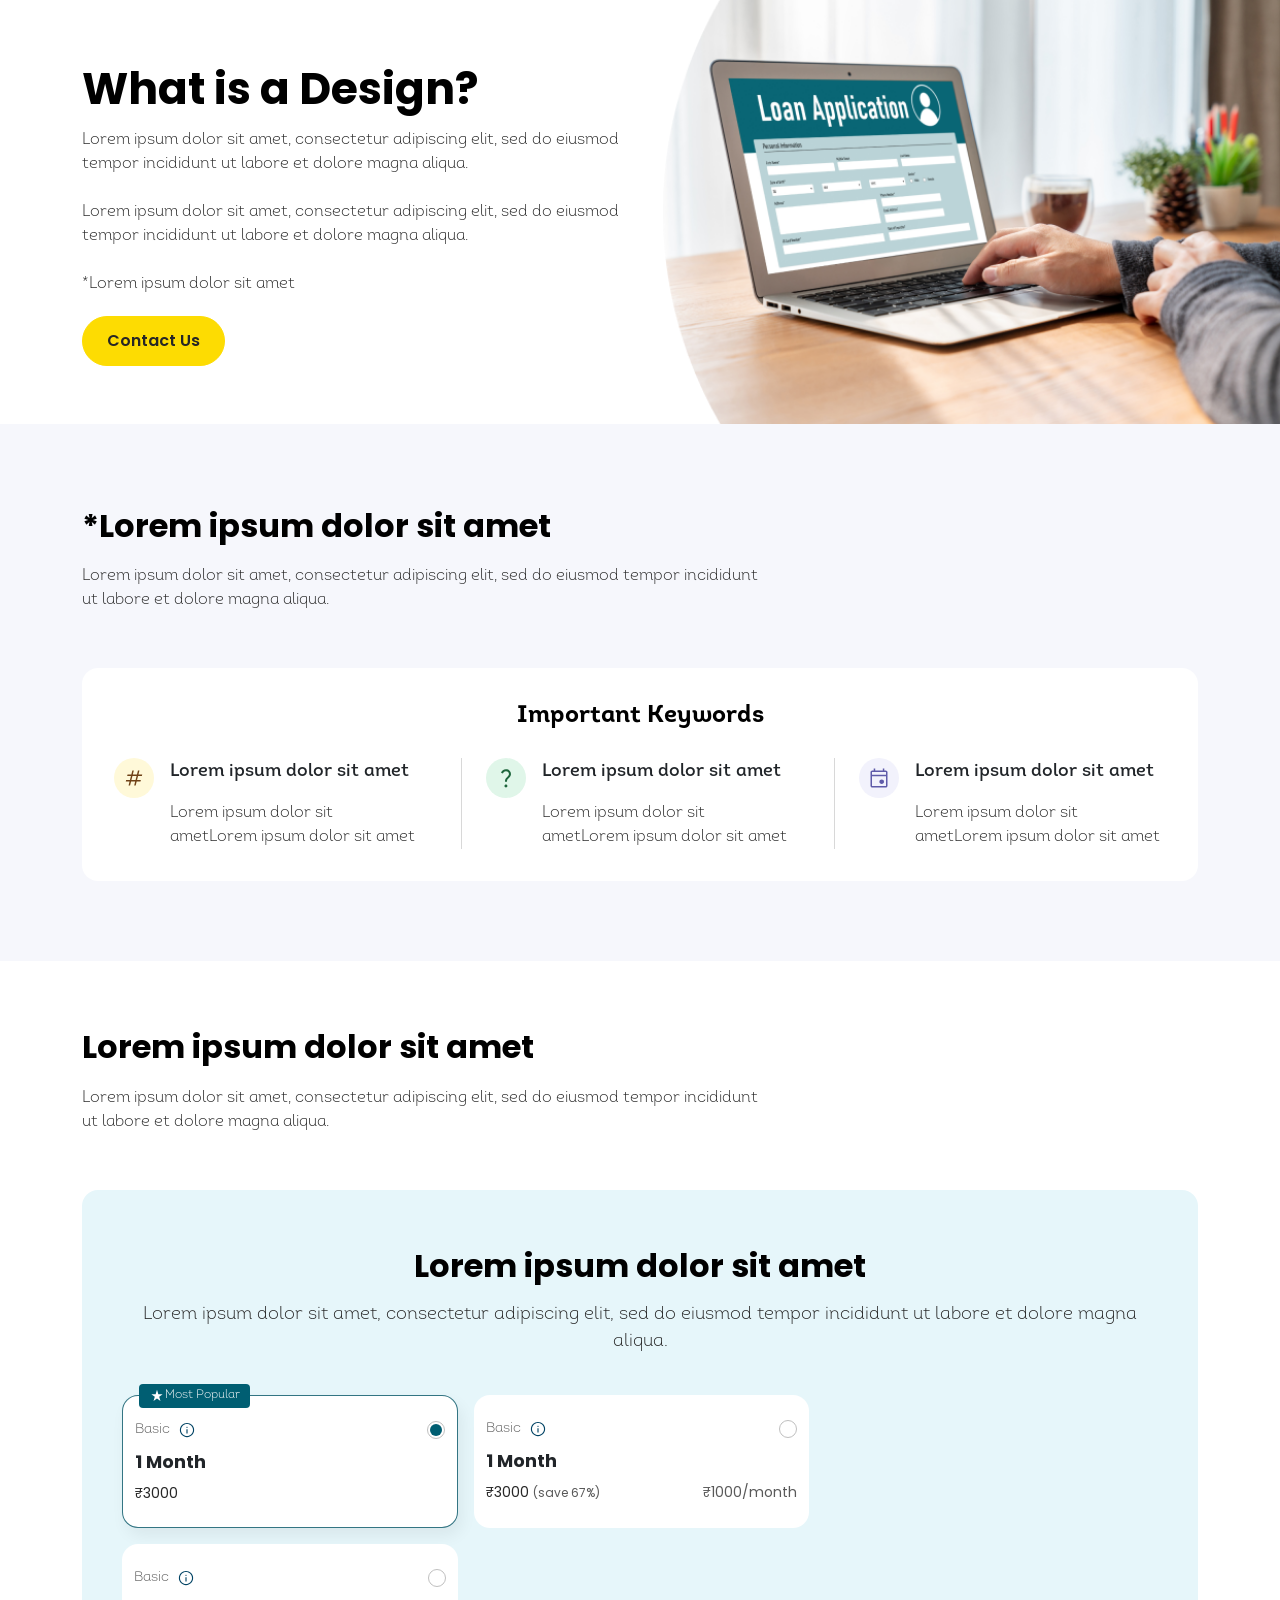
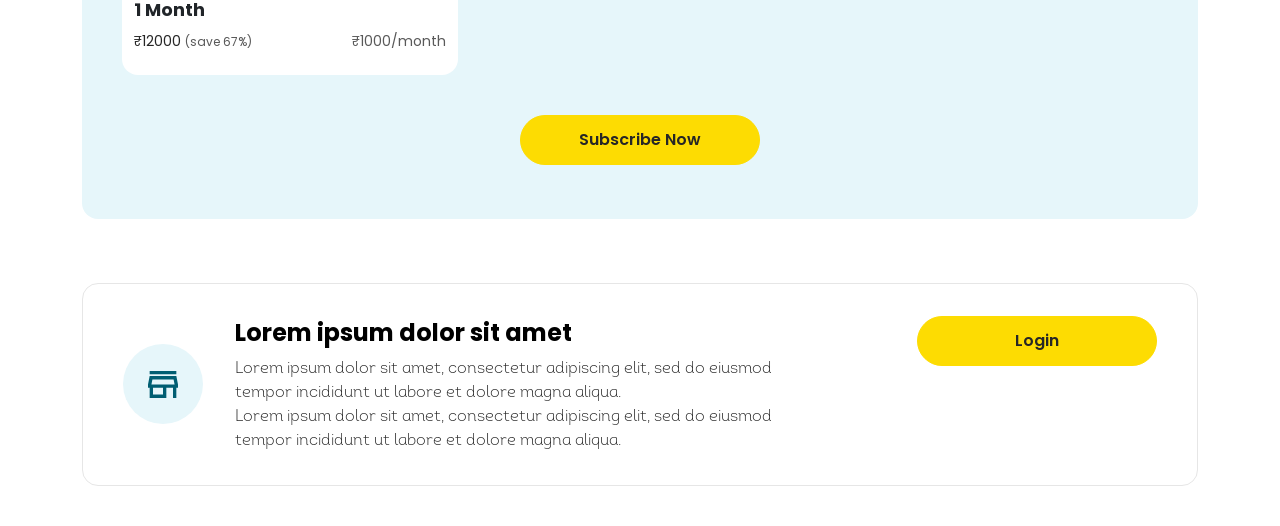
==== ladingpage.html @ c0a44040 "Landing page updated" ====
<!DOCTYPE html>
<html lang="en">
    <head>
        <meta charset="UTF-8">
        <meta name="viewport" content="width=device-width, initial-scale=1.0">
        <title>Document</title>
        <link rel="preconnect" href="https://fonts.googleapis.com">
        <link rel="preconnect" href="https://fonts.gstatic.com" crossorigin>
        <link
            href="https://fonts.googleapis.com/css2?family=Poppins:ital,wght@0,100;0,200;0,300;0,400;0,500;0,600;0,700;0,800;0,900;1,100;1,200;1,300;1,400;1,500;1,600;1,700;1,800;1,900&display=swap"
            rel="stylesheet">
        <link
            href="https://cdn.jsdelivr.net/npm/bootstrap@5.3.8/dist/css/bootstrap.min.css"
            rel="stylesheet"
            integrity="sha384-sRIl4kxILFvY47J16cr9ZwB07vP4J8+LH7qKQnuqkuIAvNWLzeN8tE5YBujZqJLB"
            crossorigin="anonymous">
        <link rel="stylesheet" href="Assets/base.css">
    </head>
    <body>
        <main>
            <section class="banner-section">
                <div class="banner-section__image d-md-none">
                    <img class="h-100" src="img/Ellipse 126mobile.png"
                        alt="banner-image">
                </div>
                <div class="container">
                    <div class="row">
                        <div class="col-md-6">
                            <div class="banner-section__content">

                                <h1 class="h1 poppins-bold mb-2">What is a
                                    Design?</h1>
                                <p class="font-16 mb-4">Lorem ipsum dolor sit
                                    amet, consectetur adipiscing elit, sed do
                                    eiusmod tempor incididunt ut labore et
                                    dolore magna aliqua.</p>
                                <p class="font-16 mb-4">Lorem ipsum dolor sit
                                    amet, consectetur adipiscing elit, sed do
                                    eiusmod tempor incididunt ut labore et
                                    dolore magna aliqua.</p>
                                <p class="font-16 mb-20"> *Lorem ipsum dolor sit
                                    amet</p>
                                <a href="#" class="btn btn-fill">Contact Us</a>
                            </div>
                        </div>
                    </div>
                </div>
                <div class="banner-section__image d-none d-md-block">
                    <img class="h-100" src="img/Ellipse 1261.png"
                        alt="banner-image">
                </div>
            </section>

            <section class="section-padding important">
                <div class="container">
                    <div class="row mb-5">
                        <div class="col-12">
                            <div class="important__header">
                                <h2 class="h2 mb-3">*Lorem ipsum dolor sit
                                    amet</h2>
                                <p class="font-16 ">Lorem ipsum dolor sit amet,
                                    consectetur adipiscing elit, sed do eiusmod
                                    tempor incididunt ut labore et dolore magna
                                    aliqua.</p>

                            </div>
                        </div>
                    </div>
                    <div class="row">
                        <div class="col-12">
                            <div class="important__content">
                                <h3 class="h3 text-center mb-4">Important
                                    Keywords</h3>
                                <div
                                    class="important__card-container d-flex flex-wrap flex-md-nowrap gap-3">
                                    <div class="important__card d-flex gap-3">
                                        <div class="important__card-img">
                                            <img src="img/Frame 1000004925.svg"
                                                alt="card-image">
                                        </div>
                                        <div class="important__card-content">
                                            <h4 class="h4 mb-3">Lorem ipsum
                                                dolor sit
                                                amet</h4>
                                            <p class="font-16 mb-0">Lorem ipsum
                                                dolor sit ametLorem ipsum dolor
                                                sit amet</p>
                                        </div>
                                    </div>
                                    <div class="important__card d-flex gap-3">
                                        <div class="important__card-img">
                                            <img src="img/Frame 10000049252.svg"
                                                alt="card-image">
                                        </div>
                                        <div class="important__card-content">
                                            <h4 class="h4 mb-3">Lorem ipsum
                                                dolor sit
                                                amet</h4>
                                            <p class="font-16 mb-0">Lorem ipsum
                                                dolor sit ametLorem ipsum dolor
                                                sit amet</p>
                                        </div>
                                    </div>
                                    <div class="important__card d-flex gap-3">
                                        <div class="important__card-img">
                                            <img src="img/Frame 10000049253.svg"
                                                alt="card-image">
                                        </div>
                                        <div class="important__card-content">
                                            <h4 class="h4 mb-3">Lorem ipsum
                                                dolor sit
                                                amet</h4>
                                            <p class="font-16 mb-0">Lorem ipsum
                                                dolor sit ametLorem ipsum dolor
                                                sit amet</p>
                                        </div>
                                    </div>

                                </div>
                            </div>
                        </div>
                    </div>
                </div>
            </section>
            <section class="site">
                <div class="container">
                    <div class="row mb-5">
                        <div class="col-12">
                            <div class="important__header">
                                <h2 class="h2 mb-3">Lorem ipsum dolor sit
                                    amet</h2>
                                <p class="font-16 ">Lorem ipsum dolor sit amet,
                                    consectetur adipiscing elit, sed do eiusmod
                                    tempor incididunt ut labore et dolore magna
                                    aliqua.</p>

                            </div>
                        </div>
                    </div>
                    <div class="row">
                        <div class="col-12">
                            <div class="site__content">
                                <div class="site__content-header">

                                    <h3 class="h2 mb-12">Lorem ipsum dolor sit
                                        amet</h3>
                                    <p class="font-18 mb-0">Lorem ipsum dolor
                                        sit
                                        amet,
                                        consectetur adipiscing elit, sed do
                                        eiusmod
                                        tempor incididunt ut labore et dolore
                                        magna
                                        aliqua.</p>
                                </div>
                                <div
                                    class="site__content-cards mb-40 d-flex flex-wrap gap-3">
                                    <div class="site__content-card active">
                                        <div class="pill">
                                            <img src="img/star_rate.svg"
                                                alt="card-image">
                                            <p
                                                class="font-12 mb-0 fnt-regular clr-white">Most
                                                Popular</p>
                                        </div>
                                        <div class="d-flex gap-3">
                                            <div
                                                class="site__content-card-header mb-2 w-100 d-flex gap-2 align-items-center justify-content-between">
                                                <div
                                                    class="site__content-card-header-icon d-flex gap-2 align-items-center">

                                                    <p
                                                        class="font-14 mb-0 fnt-regular clr-gry">Basic</p>
                                                    <img
                                                        class="icon-info"
                                                        src="img/info.svg"
                                                        alt="card-image">
                                                </div>
                                                <div
                                                    class="site__content-card-header-radio-button">
                                                    <div
                                                        class=" d-flex">
                                                        <input
                                                            class="form-check-input visually-hidden"
                                                            type="radio"
                                                            name="exampleRadios"
                                                            id="exampleRadios1"
                                                            value="option1"
                                                            checked>
                                                        <label
                                                            class="form-check-label"
                                                            for="exampleRadios1">

                                                        </label>
                                                    </div>
                                                </div>
                                            </div>
                                        </div>
                                        <div
                                            class="site__content-card-content">
                                            <h4
                                                class="h4 mb-2 font-poppins fnt-bold">1
                                                Month</h4>
                                            <p
                                                class="font-14 font-poppins-regular clr-black mb-0">₹3000</p>
                                        </div>
                                    </div>
                                    <div class="site__content-card ">
                                        <div class="d-flex gap-3">
                                            <div
                                                class="site__content-card-header mb-2 w-100 d-flex gap-2 align-items-center justify-content-between">
                                                <div
                                                    class="site__content-card-header-icon d-flex gap-2 align-items-center">

                                                    <p
                                                        class="font-14 mb-0 fnt-regular clr-gry">Basic</p>
                                                    <img
                                                        class="icon-info"
                                                        src="img/info.svg"
                                                        alt="card-image">
                                                </div>
                                                <div
                                                    class="site__content-card-header-radio-button">
                                                    <div
                                                        class=" d-flex">
                                                        <input
                                                            class="form-check-input visually-hidden"
                                                            type="radio"
                                                            name="exampleRadios"
                                                            id="exampleRadios2"
                                                            value="option1">
                                                        <label
                                                            class="form-check-label"
                                                            for="exampleRadios2">

                                                        </label>
                                                    </div>
                                                </div>
                                            </div>
                                        </div>
                                        <div
                                            class="site__content-card-content">
                                            <h4
                                                class="h4 mb-2 font-poppins fnt-bold">1
                                                Month</h4>

                                            <div
                                                class="site__content-card-content-price d-flex gap-2 align-items-center justify-content-between">
                                                <p
                                                    class="font-14 font-poppins-regular clr-black mb-0">₹3000
                                                    <span
                                                        class="font-12 font-poppins-regular clr-gray">(save
                                                        67%)</span></p>
                                                <p
                                                    class="font-14 mb-0 font-poppins-regular clr-gray">₹1000/month</p>
                                            </div>
                                        </div>
                                    </div>
                                    <div class="site__content-card ">
                                        <div class="d-flex gap-3">
                                            <div
                                                class="site__content-card-header mb-2 w-100 d-flex gap-2 align-items-center justify-content-between">
                                                <div
                                                    class="site__content-card-header-icon d-flex gap-2 align-items-center">

                                                    <p
                                                        class="font-14 mb-0 fnt-regular clr-gry">Basic</p>
                                                    <img
                                                        class="icon-info"
                                                        src="img/info.svg"
                                                        alt="card-image">
                                                </div>
                                                <div
                                                    class="site__content-card-header-radio-button">
                                                    <div
                                                        class=" d-flex">
                                                        <input
                                                            class="form-check-input visually-hidden"
                                                            type="radio"
                                                            name="exampleRadios"
                                                            id="exampleRadios3"
                                                            value="option1">
                                                        <label
                                                            class="form-check-label"
                                                            for="exampleRadios3">

                                                        </label>
                                                    </div>
                                                </div>
                                            </div>
                                        </div>
                                        <div
                                            class="site__content-card-content">
                                            <h4
                                                class="h4 mb-2 font-poppins fnt-bold">1
                                                Month</h4>
                                            <div
                                                class="site__content-card-content-price d-flex gap-2 align-items-center justify-content-between">
                                                <p
                                                    class="font-14 font-poppins-regular clr-black mb-0">₹12000
                                                    <span
                                                        class="font-12 font-poppins-regular clr-gray">(save
                                                        67%)</span></p>
                                                <p
                                                    class="font-14 mb-0 font-poppins-regular clr-gray">₹1000/month</p>
                                            </div>
                                        </div>
                                    </div>
                                </div>
                                <div
                                    class="site__content-footer d-flex justify-content-center">
                                    <button
                                        class="btn btn-fill w-fixed">Subscribe
                                        Now</button>
                                </div>
                            </div>
                        </div>
                    </div>
                </div>
            </section>

            <section class=" login mb-40">
                <div class="container">
                    <div class="login__container">
                        <div class="row justify-content-between">
                            <div class="col-md-8">
                                <div
                                    class="login__content text-center text-md-start">
                                    <div class="login__content-img">

                                        <img src="img/Group 1000004913.svg"
                                            alt="logo">
                                    </div>
                                    <div class="login__content-wrapper">
                                        <h2 class="h3 mb-0 mb-md-2">Lorem ipsum
                                            dolor
                                            sit
                                            amet</h2>
                                        <p
                                            class="font-16 mb-0 d-none d-md-block">Lorem
                                            ipsum
                                            dolor
                                            sit amet, consectetur adipiscing
                                            elit,
                                            sed do eiusmod tempor incididunt ut
                                            labore et dolore magna aliqua.</p>
                                        <p
                                            class="font-16 mb-0 d-none d-md-block">Lorem
                                            ipsum
                                            dolor
                                            sit amet, consectetur adipiscing
                                            elit,
                                            sed do eiusmod tempor incididunt ut
                                            labore et dolore magna aliqua.</p>

                                    </div>

                                </div>
                            </div>
                            <div class="col-md-3">
                                <div class="login__button">
                                    <div
                                        class="d-md-none mt-3 text-center mb-3 ">
                                        <p class="font-16 mb-0">Lorem ipsum
                                            dolor
                                            sit amet, consectetur adipiscing
                                            elit,
                                            sed do eiusmod tempor incididunt ut
                                            labore et dolore magna aliqua.</p>
                                        <p class="font-16 mb-0">Lorem ipsum
                                            dolor
                                            sit amet, consectetur adipiscing
                                            elit,
                                            sed do eiusmod tempor incididunt ut
                                            labore et dolore magna aliqua.</p>
                                    </div>
                                    <div
                                        class="d-flex justify-content-center justify-content-md-end">
                                        <a href="#"
                                            class=" w-100 btn btn-fill w-fixed ml-md-auto">Login</a>
                                    </div>

                                    <div class="d-md-none mt-3 text-center">
                                        <p class="font-16 mb-0">Lorem ipsum
                                            dolor
                                            sit amet, consectetur adipiscing
                                            elit,
                                            sed do eiusmod tempor incididunt ut
                                            labore et dolore magna aliqua.</p>
                                        <p class="font-16 mb-0">Lorem ipsum
                                            dolor
                                            sit amet, consectetur adipiscing
                                            elit,
                                            sed do eiusmod tempor incididunt ut
                                            labore et dolore magna aliqua.</p>
                                    </div>
                                </div>
                            </div>

                        </div>
                    </div>
                </section>
            </main>
            <script
                src="https://cdn.jsdelivr.net/npm/bootstrap@5.3.8/dist/js/bootstrap.bundle.min.js"
                integrity="sha384-FKyoEForCGlyvwx9Hj09JcYn3nv7wiPVlz7YYwJrWVcXK/BmnVDxM+D2scQbITxI"
                crossorigin="anonymous"></script>
        </body>
    </html>
---- Assets/base.css ----
@charset "UTF-8";

/* src/scss/common/base.scss */
html {
  line-height: 1.15;
  -webkit-text-size-adjust: 100%;
}
body {
  margin: 0;
  font-family: "intro", sans-serif;
  font-optical-sizing: auto;
  font-weight: 400;
  font-style: normal;
}
main {
  display: block;
}
h1 {
  font-size: 2em;
  margin: 0.67em 0;
}
hr {
  box-sizing: content-box;
  height: 0;
  overflow: visible;
}
pre {
  font-family: monospace, monospace;
  font-size: 1em;
}
a {
  background-color: transparent;
  color: var(--color-link);
}
abbr[title] {
  border-bottom: none;
  text-decoration: underline;
  text-decoration: underline dotted;
}
b,
strong {
  font-weight: var(--font-body-weight-bold);
}
code,
kbd,
samp {
  font-family: monospace, monospace;
  font-size: 1em;
}
small {
  font-size: 80%;
}
sub,
sup {
  font-size: 75%;
  line-height: 0;
  position: relative;
  vertical-align: baseline;
}
sub {
  bottom: -0.25em;
}
sup {
  top: -0.5em;
}
img {
  border-style: none;
}
button,
input,
optgroup,
select,
textarea {
  font-family: inherit;
  font-size: 100%;
  line-height: 1.15;
  margin: 0;
}
button,
input {
  overflow: visible;
}
button,
select {
  text-transform: none;
}
button,
[type=button],
[type=reset],
[type=submit] {
  -webkit-appearance: button;
}
button::-moz-focus-inner,
[type=button]::-moz-focus-inner,
[type=reset]::-moz-focus-inner,
[type=submit]::-moz-focus-inner {
  border-style: none;
  padding: 0;
}
button:-moz-focusring,
[type=button]:-moz-focusring,
[type=reset]:-moz-focusring,
[type=submit]:-moz-focusring {
  outline: 1px dotted ButtonText;
}
fieldset {
  padding: 0.35em 0.75em 0.625em;
}
legend {
  box-sizing: border-box;
  color: inherit;
  display: table;
  max-width: 100%;
  padding: 0;
  white-space: normal;
}
progress {
  vertical-align: baseline;
}
textarea {
  overflow: auto;
}
[type=checkbox],
[type=radio] {
  box-sizing: border-box;
  padding: 0;
}
[type=number]::-webkit-inner-spin-button,
[type=number]::-webkit-outer-spin-button {
  height: auto;
}
[type=search] {
  -webkit-appearance: textfield;
  outline-offset: -2px;
}
[type=search]::-webkit-search-decoration {
  -webkit-appearance: none;
}
::-webkit-file-upload-button {
  -webkit-appearance: button;
  font: inherit;
}
details {
  display: block;
  transition: all 0.3s ease;
}
summary {
  display: list-item;
}
template {
  display: none;
}
[hidden] {
  display: none;
}
ul {
  list-style-type: none;
}
ol {
  margin-left: 18px;
}
li {
  margin-bottom: 8px;
  color: var(--color-text);
  font-size: calc(var(--font-body-scale) * 16px);
  line-height: 24px;
}
@media (max-width: 767px) {
  li {
    font-size: calc(var(--font-body-scale) * 14px);
    line-height: 22px;
  }
}
p {
  font-size: calc(var(--font-body-scale) * 16px);
  line-height: calc(var(--font-body-scale) * 1.3 * 16px);
  font-weight: var(--font-body-weight);
  margin-bottom: 8px;
  color: var(--color-black);
  word-break: break-word;
}
h2,
.h2 {
  font-size: 32px !important;
  font-weight: 700 !important;
  line-height: 140% !important;
  color: var(--color-b) !important;
  font-family: "Poppins", sans-serif !important;
}
h3,
.h3 {
  font-size: 24px !important;
  font-weight: 700 !important;
  line-height: 140% !important;
  color: var(--color-b) !important;
}
blockquote {
  font-size: calc(var(--font-body-scale) * 20px);
  line-height: calc(var(--font-body-scale) * 20px * 1.3);
  padding-block: 10px;
  padding-left: 24px;
  color: var(--color-text);
  position: relative;
  margin-bottom: 8px;
}
blockquote::before {
  content: "";
  display: block;
  width: 1px;
  height: 100%;
  background-color: rgba(var(--color-text-rgb));
  position: absolute;
  left: 0;
  top: 0;
}
select {
  border: none;
  width: 100%;
  font-size: calc(var(--font-body-scale) * 16px);
  line-height: calc(var(--font-body-scale) * 16px * 1.3);
  padding: 13px 30px 13px 18px;
  border: 1px solid var(--color-input-color);
  background-color: transparent;
  color: var(--color-input-color);
  -moz-appearance: none;
  -webkit-appearance: none;
  appearance: none;
  border-radius: var(--input-border-radius);
  position: relative;
  cursor: pointer;
}
@media screen and (max-width: 767px) {
  select {
    padding: 9px 38px 9px 18px;
  }
}
.clr-gry {
  color: var(--color-gray);
}
:root {
  --color-black: #262626;
  --color-primary: #046899;
  --color-link: #066A9B;
  --color-secondary: #FDDC02;
  --color-sidebar-background: #008A00;
  --color-white: #FFFFFF;
  --color-gray: #595959;
  --color-light-gray: #F7F9FA;
  --color-b: #000000;
  --color-green: #005E72;
}
footer {
  color: red;
}
header {
  color: pink;
}
.score-card {
  border-radius: 8px;
  box-shadow: 0 8px 30px rgba(31, 90, 133, 0.48);
  padding: 40px 0 0;
  text-align: center;
  overflow: hidden;
}
.score-card__title {
  font-size: 24px;
  line-height: 32px;
  color: var(--color-black);
  margin-bottom: 12px;
  font-weight: 700;
}
.score-card__wrapper {
  display: block;
}
.score-card__gauge {
  display: block;
  width: 260px;
  position: relative;
  margin: auto;
}
.score-card canvas {
  display: block;
  margin: 0 auto;
  max-width: 100%;
}
.score-card__range {
  display: flex;
  justify-content: space-between;
  font-size: 12px;
  color: #666;
  margin-top: 8px;
}
.score-card__score {
  font-size: 34px;
  font-weight: 600;
  color: #111;
  margin-top: 12px;
}
.score-card__canvas {
  display: block;
  width: 260px;
  height: 130px;
  position: relative;
  margin: auto;
}
.score-card__footer {
  display: flex;
  justify-content: space-between;
  align-items: center;
  margin-top: 24px;
  padding: 14px 24px;
  box-shadow: 0 8px 30px rgba(31, 90, 133, 0.48);
}
.np-report {
  padding: 28px 32px;
  border-radius: 8px;
}
.np-report--content {
  padding: 24px 32px;
  background:
    radial-gradient(
      circle at top right,
      #FFF8D4 0%,
      #FEEF93 100%);
}
.credit-score {
  background-color: var(--color-light-gray);
}
.chart-container {
  position: relative;
}
.chart-container__text {
  position: absolute;
  top: 50%;
  left: 50%;
  transform: translate(-50%, -50%);
  text-align: center;
  font-size: 16px;
  font-weight: bold;
}
.chart-contain-wrapper {
  padding: 16px 24px;
  width: 250px;
}
.legend-item {
  display: flex;
  justify-content: space-between;
  padding: 10px 8px;
  margin-bottom: 8px;
  font-size: 14px;
  font-weight: 700;
  line-height: 20px;
}
.legend-item:last-child {
  margin-bottom: 0;
}
.legend-color {
  width: 8px;
  height: 8px;
  border-radius: 50%;
  margin-right: 8px;
}
.legend-label {
  display: flex;
  align-items: center;
}
.yourAccounts .nav-pills {
  margin-bottom: 0;
  border-bottom: var(--color-light-gray);
  padding: 4px;
  border-radius: 8px;
}
.yourAccounts .nav-item {
  margin-bottom: 0;
}
.yourAccounts .nav-item .nav-link {
  color: var(--color-gray);
  font-size: 14px;
  font-weight: 400;
  line-height: 20px;
  padding: 4px 16px;
  border-radius: 6px;
}
.yourAccounts .nav-item .nav-link.active {
  background-color: var(--color-primary);
  color: var(--color-white);
}
.np-score-history__content {
  padding: 20px 30px;
  background-color: var(--color-light-gray);
  border-radius: 8px;
}
.np-score-history__content-graph,
.np-score-history credit-score-component {
  height: 300px;
  display: block;
}
@media screen and (max-width: 767px) {
  .np-score-history__content-graph,
  .np-score-history credit-score-component {
    height: 200px;
  }
}
.np-score-history__content-right {
  padding: 12px;
  background-color: var(--color-white);
  border-radius: 8px;
}
.np-score-history__content-right h3 {
  border-bottom: 1px solid var(--color-black);
}
.np-score-history__content-right-item {
  padding: 6px 4px;
  border-bottom: 1px solid #E6E6E6;
}
.np-score-history__content-right-item:last-child {
  border-bottom: none;
  margin-bottom: 0;
}
.where-you-stand__content {
  padding: 30px;
  background-color: var(--color-light-gray);
  border-radius: 8px;
}
.where-you-stand__content-inner {
  padding: 30px;
  background-color: var(--color-white);
  border-radius: 10px;
}
@media screen and (max-width: 767px) {
  .where-you-stand__content-inner {
    padding: 14px;
  }
}
.where-you-stand__content-inner-score-list {
  list-style: none;
  padding: 0;
  margin: 0;
  display: flex;
  justify-content: space-between;
  align-items: center;
  gap: 3px;
  flex-wrap: wrap;
}
.where-you-stand__content-inner-score-list-item {
  position: relative;
  background-color: var(--color-bg);
  padding: 16px 10px 12px 10px;
  margin-bottom: 0px;
}
@media screen and (max-width: 767px) {
  .where-you-stand__content-inner-score-list-item {
    padding: 4px;
  }
}
.where-you-stand__content-inner-score-list-item-value {
  font-size: 18px;
  color: var(--color-white);
  font-weight: 700;
}
.where-you-stand__content-inner-score-list-item:first-child {
  border-radius: 8px 0 0 8px;
  flex: 1;
}
.where-you-stand__content-inner-score-list-item:last-child {
  border-radius: 0 8px 8px 0;
  flex: 1;
}
.where-you-stand__content-inner-score-list-item:nth-child(2) {
  flex: 2;
}
.where-you-stand__content-inner-score-list-item:nth-child(3) {
  flex: 3;
}
.where-you-stand__content-inner-score-list-item:nth-child(4) {
  flex: 2;
}
.where-you-stand__range-score {
  padding: 16px 0;
  border-top: 1px solid #D9D9D9;
}
.triangle-container {
  position: absolute;
  width: 36px;
  bottom: -3px;
  left: 50%;
  transform: translate(-50%);
}
.triangle-outer {
  width: 0;
  height: 0;
  border-left: 18px solid transparent;
  border-right: 18px solid transparent;
  border-bottom: 18px solid var(--color-white);
}
.triangle-inner {
  width: 0;
  height: 0;
  border-left: 14px solid transparent;
  border-right: 14px solid transparent;
  border-bottom: 14px solid var(--color-primary);
  position: absolute;
  bottom: 0;
  left: 50%;
  transform: translate(-50%);
}
.range-score-item {
  width: 14px;
  height: 14px;
  background-color: var(--color-bg);
}
.clr-black {
  color: var(--color-black) !important;
}
.clr-white {
  color: var(--color-white);
}
.clr-gray {
  color: var(--color-gray);
}
.fnt-bold {
  font-weight: 700 !important;
}
.fnt-medium {
  font-weight: 500;
}
.fnt-regular {
  font-weight: 400;
}
.link {
  color: var(--color-link);
  font-size: 16px;
  line-height: 24px;
  font-weight: 500;
}
.btn {
  padding: 12px 24px !important;
  border-radius: 40px !important;
  font-size: 16px !important;
  line-height: 24px !important;
  font-weight: 600 !important;
  border: 1px solid var(--color-secondary) !important;
  font-family: "Poppins", sans-serif;
}
.btn-fill {
  background-color: var(--color-secondary) !important;
  color: var(--color-black) !important;
}
.btn-fill:hover {
  background-color: transparent !important;
  color: var(--color-secondary);
}
@media (max-width: 767px) {
  .btn-fill {
    width: 100%;
    padding-block: 16px !important;
  }
}
.mb-20 {
  margin-bottom: 20px;
}
.mb-40 {
  margin-bottom: 40px;
}
.mb-12 {
  margin-bottom: 12px;
}
.content-side {
  margin-left: 45px;
}
@media (min-width: 768px) {
  .content-side {
    margin-left: 260px;
  }
}
.box-shadow {
  box-shadow: 0 8px 30px rgba(31, 90, 133, 0.48);
}
.font-poppins {
  font-family: "Poppins", sans-serif !important;
}
.font-poppins-bold {
  font-family: "Poppins", sans-serif !important;
  font-weight: 700 !important;
}
.font-poppins-medium {
  font-family: "Poppins", sans-serif !important;
  font-weight: 500 !important;
}
.font-poppins-regular {
  font-family: "Poppins", sans-serif !important;
  font-weight: 400 !important;
}
.font-18 {
  font-size: 18px;
  line-height: 150%;
}
.font-12 {
  font-size: 12px !important;
  line-height: 130% !important;
}
.font-14 {
  font-size: 14px !important;
  line-height: 20px !important;
}
.font-16 {
  font-size: 16px !important;
  line-height: 24px !important;
}
.font-40 {
  font-size: 40px;
  line-height: 56px;
}
.clr-primary {
  color: var(--color-primary);
}
.footer {
  border-top: 1px solid #D9D9D9;
  padding: 20px 0;
}
.header {
  position: sticky;
  top: 0;
  z-index: 100;
  background-color: var(--color-white);
}
.header-content {
  padding: 20px 0;
  gap: 32px;
}
.header-content a {
  text-decoration: none;
}
.header-content .nav-item.dropdown {
  padding-right: 20px;
}
.badge-nt {
  width: 24px;
  height: 24px;
  border-radius: 50%;
  background-color: var(--color-secondary);
  color: var(--color-white);
  font-size: 12px;
  font-weight: 500;
  line-height: 16px;
  text-align: center;
}
.dropdown-toggle::after {
  content: "";
  display: block;
  width: 10px;
  height: 10px;
  border-top: none !important;
  border-right: none !important;
  border-bottom: none !important;
  border-left: none !important;
  background: no-repeat center/contain url('data:image/svg+xml;utf8,<svg xmlns="http://www.w3.org/2000/svg" width="8" height="6" viewBox="0 0 8 6" fill="none"><path d="M4.00005 5.02562L0.230835 1.25642L0.933385 0.553867L4.00005 3.62053L7.06672 0.553867L7.76927 1.25642L4.00005 5.02562Z" fill="%23262626"/></svg>');
  margin-left: 5px;
  position: absolute;
  top: 50%;
  transform: translateY(-50%);
}
.sidebar-content {
  padding: 40px 30px;
}
.sidebar-menu-content {
  padding: 13px 30px;
  background-color: #137013;
  color: var(--color-white);
}
@media (max-width: 767px) {
  .sidebar-menu-content {
    padding: 13px 12px;
  }
}
.sidebar-menu-content__link {
  display: flex;
  align-items: center;
  gap: 16px;
}
@media (max-width: 767px) {
  .sidebar-menu-content__link {
    gap: 8px;
  }
}
.sidebar-menu-content__link .sidebar-menu-content__link-text-arrow svg {
  transition: transform 0.3s ease-in-out;
}
.sidebar-menu-content__link.collapsed .sidebar-menu-content__link-text-arrow svg {
  transform: rotate(180deg);
}
.sidebar-menu-content li {
  margin-bottom: 20px;
}
.sidebar-menu-content li:last-child {
  margin-bottom: 0;
}
@media (max-width: 767px) {
  .sidebar-menu-content li {
    margin-bottom: 16px;
  }
}
.sidebar-menu {
  padding: 24px 30px;
}
@media (max-width: 767px) {
  .sidebar-menu {
    padding: 16px 12px;
  }
}
.sidebar-menu li {
  margin-bottom: 32px;
}
@media (max-width: 767px) {
  .sidebar-menu li {
    margin-bottom: 16px;
  }
}
.sidebar-menu__item-link {
  display: flex;
  align-items: center;
  gap: 16px;
}
@media (max-width: 767px) {
  .sidebar-menu__item-link {
    gap: 8px;
  }
}
.drawer-icon {
  margin-left: 12px;
  margin-bottom: 10px;
  margin-top: 10px;
  width: 28px;
  height: 28px;
  background: no-repeat center/60% url("data:image/svg+xml,%3Csvg xmlns='http://www.w3.org/2000/svg' viewBox='0 0 8 12' fill='none'%3E%3Cpath d='M2 2L6 6L2 10' stroke='%23ffffff' stroke-width='2' stroke-linecap='round' stroke-linejoin='round'/%3E%3C/svg%3E");
  transition: transform 0.25s ease;
  cursor: pointer;
}
.drawer-icon.expanded {
  transform: rotate(90deg);
}
.poppins-semibold {
  font-family: "Poppins", sans-serif;
  font-weight: 600;
  font-style: normal;
}
.poppins-bold {
  font-family: "Poppins", sans-serif;
  font-weight: 700;
  font-style: normal;
}
@font-face {
  font-family: "intro";
  src: url("./Intro Light Alt-KK5CF63K.otf") format("opentype");
  font-weight: 400;
  font-style: normal;
  font-display: swap;
}
@font-face {
  font-family: "intro";
  src: url("./Intro Regular Alt-UBQ3DV3G.otf") format("opentype");
  font-weight: 500;
  font-style: normal;
  font-display: swap;
}
@font-face {
  font-family: "intro";
  src: url("./Intro Bold Alt-WUTTVF63.otf") format("opentype");
  font-weight: 700;
  font-style: normal;
  font-display: swap;
}
.intro-regular {
  font-family: "intro", sans-serif;
  font-weight: 400;
  font-style: normal;
}
.intro-bold {
  font-family: "intro", sans-serif;
  font-weight: 700;
  font-style: normal;
}
.intro-medium {
  font-family: "intro", sans-serif;
  font-weight: 500;
  font-style: normal;
}
.h1 {
  font-size: 44px;
  font-weight: 700;
  line-height: 140%;
  color: var(--color-b);
}
.h4 {
  font-size: 18px;
  font-family: "intro", sans-serif;
  font-weight: 500;
  line-height: 150%;
}
body {
  font-family: "intro", sans-serif;
}
.banner-section {
  position: relative;
  background-color: var(--color-white);
}
.banner-section__content {
  padding: 58px 0;
  max-width: 568px;
}
@media (min-width: 768px) {
  .banner-section__image {
    position: absolute;
    right: 0;
    top: 0;
    bottom: 0;
    width: auto;
  }
}
@media (max-width: 767px) {
  .banner-section__image img {
    width: 100%;
  }
}
.section-padding {
  padding: 80px 0;
}
@media (max-width: 767px) {
  .section-padding {
    padding: 48px 0;
  }
}
.important {
  background-color: #F6F7FC;
}
.important__header {
  max-width: 680px;
}
.important__content {
  padding: 32px;
  background-color: var(--color-white);
  border-radius: 16px;
}
@media (max-width: 767px) {
  .important__content {
    padding: 24px 12px;
  }
}
@media (min-width: 768px) {
  .important__card {
    padding-inline: 24px;
  }
}
@media (min-width: 768px) {
  .important__card:first-child {
    padding-left: 0;
  }
}
@media (min-width: 768px) {
  .important__card:last-child {
    padding-right: 0;
  }
}
@media (min-width: 768px) {
  .important__card:not(:first-child) {
    border-left: 1px solid rgba(38, 38, 38, 0.1803921569);
  }
}
.site {
  padding: 64px 0;
}
.site__content {
  padding: 54px 40px;
  background-color: #E6F6FA;
  border-radius: 16px;
}
@media (max-width: 767px) {
  .site__content {
    padding: 24px 12px;
  }
}
.site__content-header {
  text-align: center;
  padding-inline: 16px;
  margin-bottom: 40px;
}
.site__content-card {
  position: relative;
  padding: 24px 12px;
  background-color: var(--color-white);
  border-radius: 16px;
  flex-basis: 32.4%;
}
.site__content-card.active {
  box-shadow: 4px 8px 16px 0px rgba(0, 0, 0, 0.0588235294);
  border: 1px solid rgba(0, 83, 101, 0.8);
}
@media (max-width: 992px) {
  .site__content-card {
    flex-basis: 31.4%;
  }
}
@media (max-width: 767px) {
  .site__content-card {
    flex-basis: 100%;
  }
}
.site__content-card .icon-info {
  width: 18px;
}
.site__content-card-header-radio-button {
  display: flex;
  align-items: center;
  justify-content: flex-end;
}
.form-check-input + label {
  width: 18px;
  height: 18px;
  border-radius: 50%;
  background-color: var(--color-white);
  border: 1px solid #BFBFBF;
  position: relative;
  cursor: pointer;
}
.form-check-input:checked + label::after {
  content: "";
  display: block;
  width: 12px;
  height: 12px;
  border-radius: 50%;
  background-color: var(--color-green);
  position: absolute;
  top: 50%;
  left: 50%;
  transform: translate(-50%, -50%);
}
.w-fixed {
  min-width: 240px;
}
@media (max-width: 767px) {
  .w-fixed {
    min-width: 100%;
  }
}
.pill {
  padding: 4px 10px;
  background-color: var(--color-green);
  color: var(--color-white);
  display: flex;
  align-items: center;
  position: absolute;
  left: 16px;
  top: 0;
  transform: translateY(-50%);
  border-radius: 4px;
}
.login__content {
  display: flex;
  justify-content: center;
  align-items: center;
  gap: 8px;
}
@media (min-width: 768px) {
  .login__content {
    justify-content: flex-start;
    gap: 32px;
    margin-bottom: 0;
  }
}
.login__container {
  border: 1px solid #E6E6E6;
  border-radius: 16px;
  padding: 32px 40px;
}
@media (max-width: 767px) {
  .login__container {
    padding: 8px 16px 8px;
  }
}
@media (max-width: 767px) {
  .login .login__content-img img {
    width: 24px;
  }
}
@media (max-width: 767px) {
  .login h2 {
    font-size: 12px !important;
    line-height: 150% !important;
  }
}
.sidebar {
  width: 260px;
  height: 100vh;
  background-color: var(--color-sidebar-background);
  position: fixed;
  top: 0;
  left: 0;
  bottom: 0;
  z-index: 100;
  overflow-y: auto;
}
.sidebar > *:not(.drawer-icon) {
  transition: all 1s ease;
}
@media (max-width: 767px) {
  .sidebar {
    position: fixed;
    left: 0;
    top: 0;
    bottom: 0;
    z-index: 999;
    width: 45px;
    transition: width 0.3s ease;
  }
  .sidebar.active {
    width: 260px;
  }
}
.sidebar .sidebar-content-wrapper {
  height: calc(100vh - 104px);
  overflow-y: auto;
  overflow-x: hidden;
}
/*! normalize.css v8.0.1 | MIT License | github.com/necolas/normalize.css */
/*# sourceMappingURL=base.css.map */
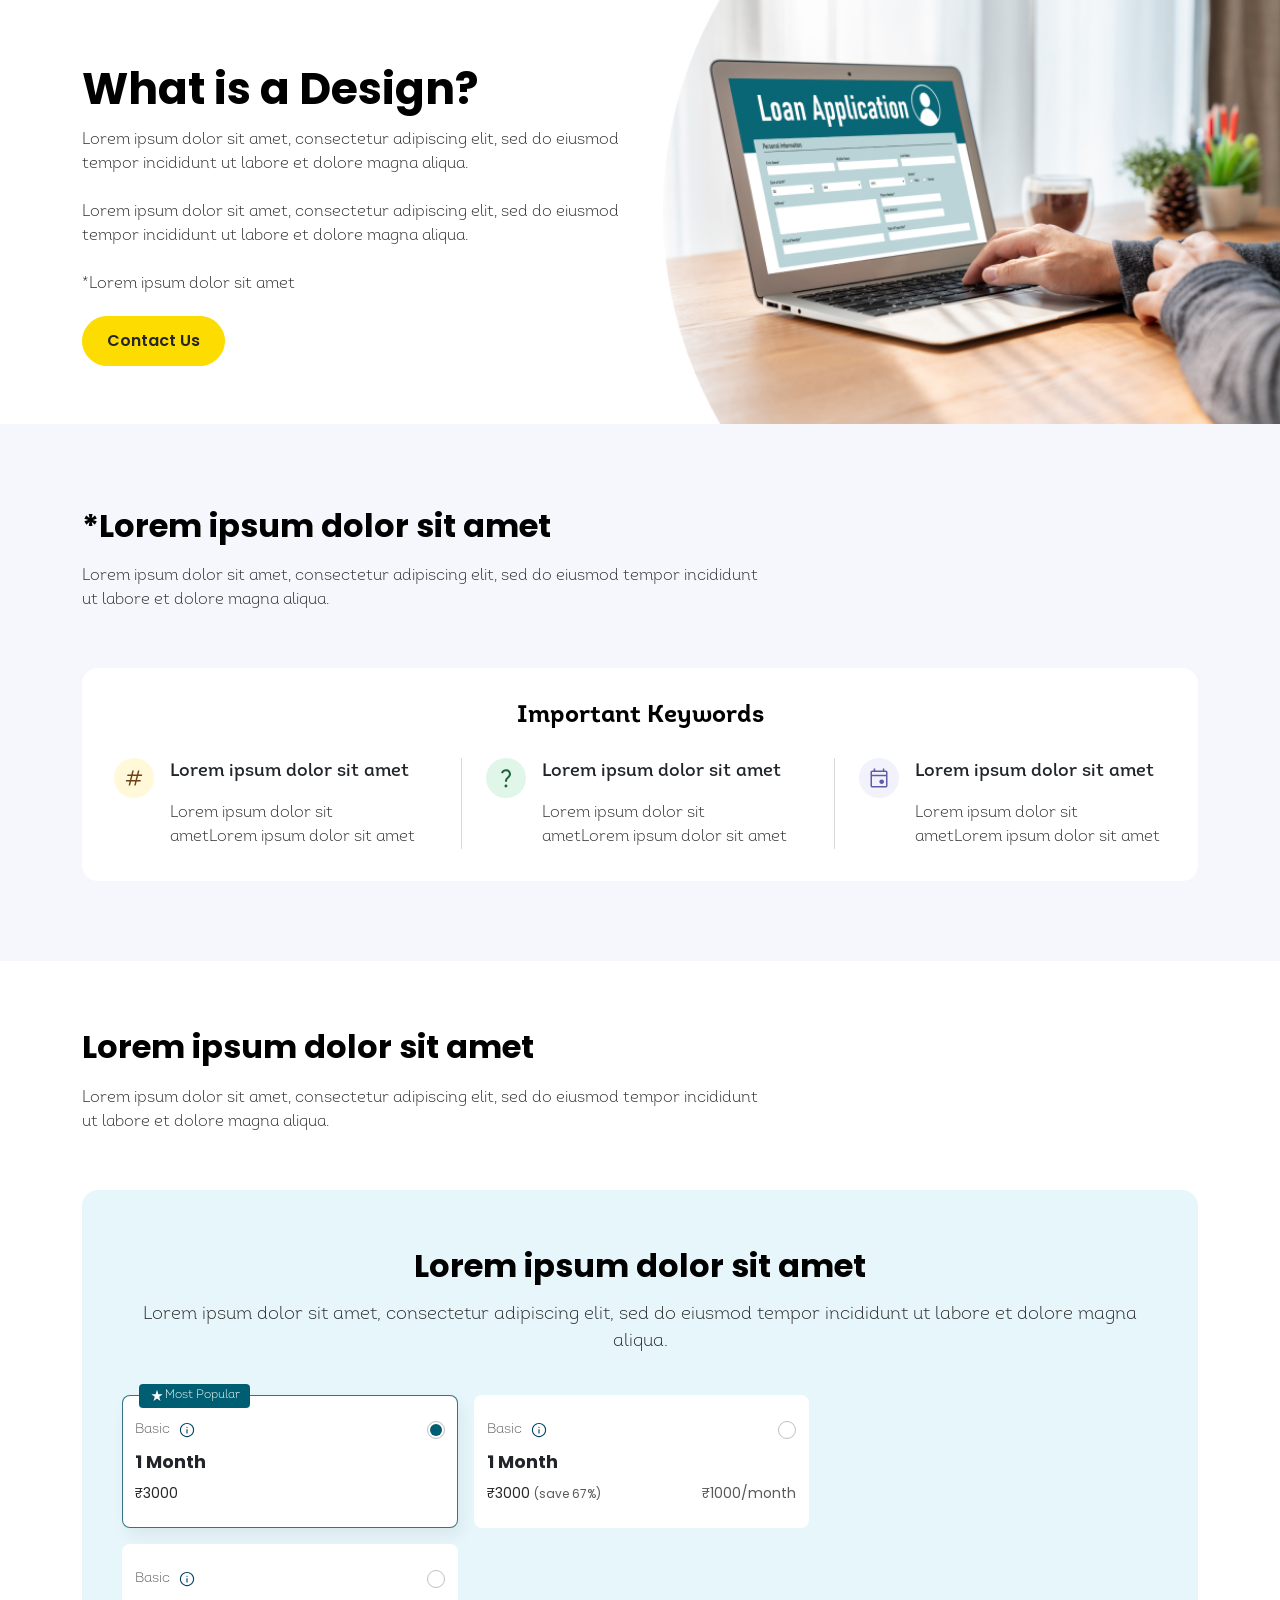
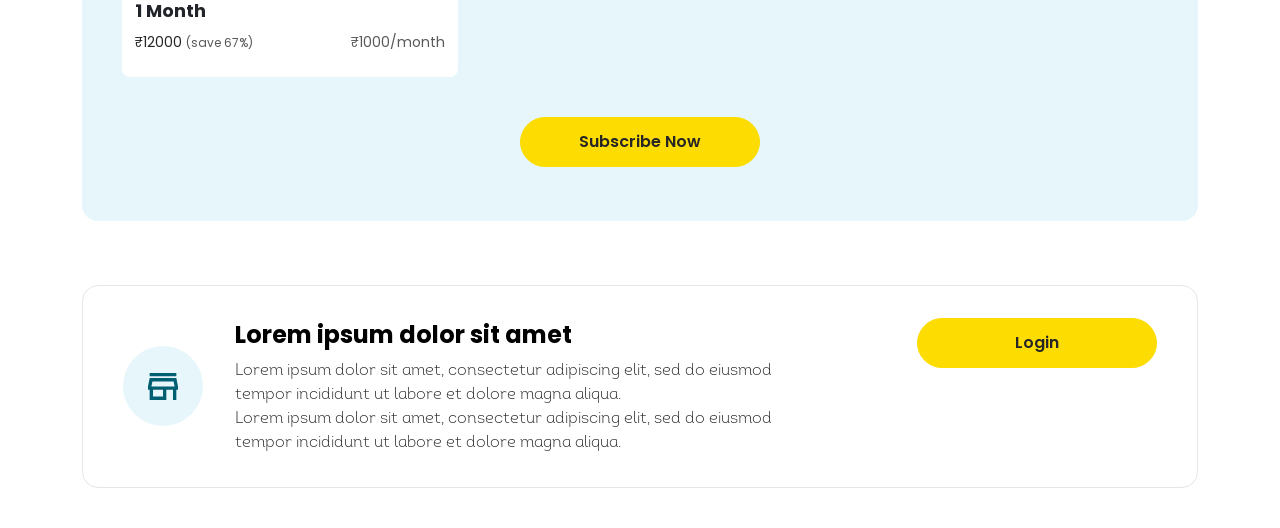
==== commit 030ca5e4: "Add files via upload Active border on change" ====
--- a/ladingpage.html
+++ b/ladingpage.html
@@ -155,7 +155,14 @@
                                 </div>
                                 <div
                                     class="site__content-cards mb-40 d-flex flex-wrap gap-3">
-                                    <div class="site__content-card active">
+                                    <input
+                                        class="form-check-input visually-hidden"
+                                        type="radio"
+                                        name="exampleRadios"
+                                        id="exampleRadios1"
+                                        value="option1"
+                                        checked>
+                                    <div class="site__content-card ">
                                         <div class="pill">
                                             <img src="img/star_rate.svg"
                                                 alt="card-image">
@@ -180,13 +187,7 @@
                                                     class="site__content-card-header-radio-button">
                                                     <div
                                                         class=" d-flex">
-                                                        <input
-                                                            class="form-check-input visually-hidden"
-                                                            type="radio"
-                                                            name="exampleRadios"
-                                                            id="exampleRadios1"
-                                                            value="option1"
-                                                            checked>
+
                                                         <label
                                                             class="form-check-label"
                                                             for="exampleRadios1">
@@ -205,6 +206,12 @@
                                                 class="font-14 font-poppins-regular clr-black mb-0">₹3000</p>
                                         </div>
                                     </div>
+                                    <input
+                                        class="form-check-input visually-hidden"
+                                        type="radio"
+                                        name="exampleRadios"
+                                        id="exampleRadios2"
+                                        value="option1">
                                     <div class="site__content-card ">
                                         <div class="d-flex gap-3">
                                             <div
@@ -223,12 +230,7 @@
                                                     class="site__content-card-header-radio-button">
                                                     <div
                                                         class=" d-flex">
-                                                        <input
-                                                            class="form-check-input visually-hidden"
-                                                            type="radio"
-                                                            name="exampleRadios"
-                                                            id="exampleRadios2"
-                                                            value="option1">
+
                                                         <label
                                                             class="form-check-label"
                                                             for="exampleRadios2">
@@ -256,6 +258,12 @@
                                             </div>
                                         </div>
                                     </div>
+                                    <input
+                                        class="form-check-input visually-hidden"
+                                        type="radio"
+                                        name="exampleRadios"
+                                        id="exampleRadios3"
+                                        value="option1">
                                     <div class="site__content-card ">
                                         <div class="d-flex gap-3">
                                             <div
--- a/Assets/base.css
+++ b/Assets/base.css
@@ -885,13 +885,16 @@
   margin-bottom: 40px;
 }
 .site__content-card {
+  cursor: pointer;
   position: relative;
   padding: 24px 12px;
   background-color: var(--color-white);
-  border-radius: 16px;
+  border-radius: 8px;
   flex-basis: 32.4%;
-}
-.site__content-card.active {
+  border: 1px solid transparent;
+  transition: all 0.3s ease;
+}
+input:checked + .site__content-card {
   box-shadow: 4px 8px 16px 0px rgba(0, 0, 0, 0.0588235294);
   border: 1px solid rgba(0, 83, 101, 0.8);
 }
@@ -913,7 +916,7 @@
   align-items: center;
   justify-content: flex-end;
 }
-.form-check-input + label {
+.form-check-input + .site__content-card label {
   width: 18px;
   height: 18px;
   border-radius: 50%;
@@ -921,8 +924,12 @@
   border: 1px solid #BFBFBF;
   position: relative;
   cursor: pointer;
-}
-.form-check-input:checked + label::after {
+  transition: all 0.3s ease;
+}
+.form-check-input + .site__content-card label::after {
+  transition: all 0.3s ease;
+}
+.form-check-input:checked + .site__content-card label::after {
   content: "";
   display: block;
   width: 12px;
